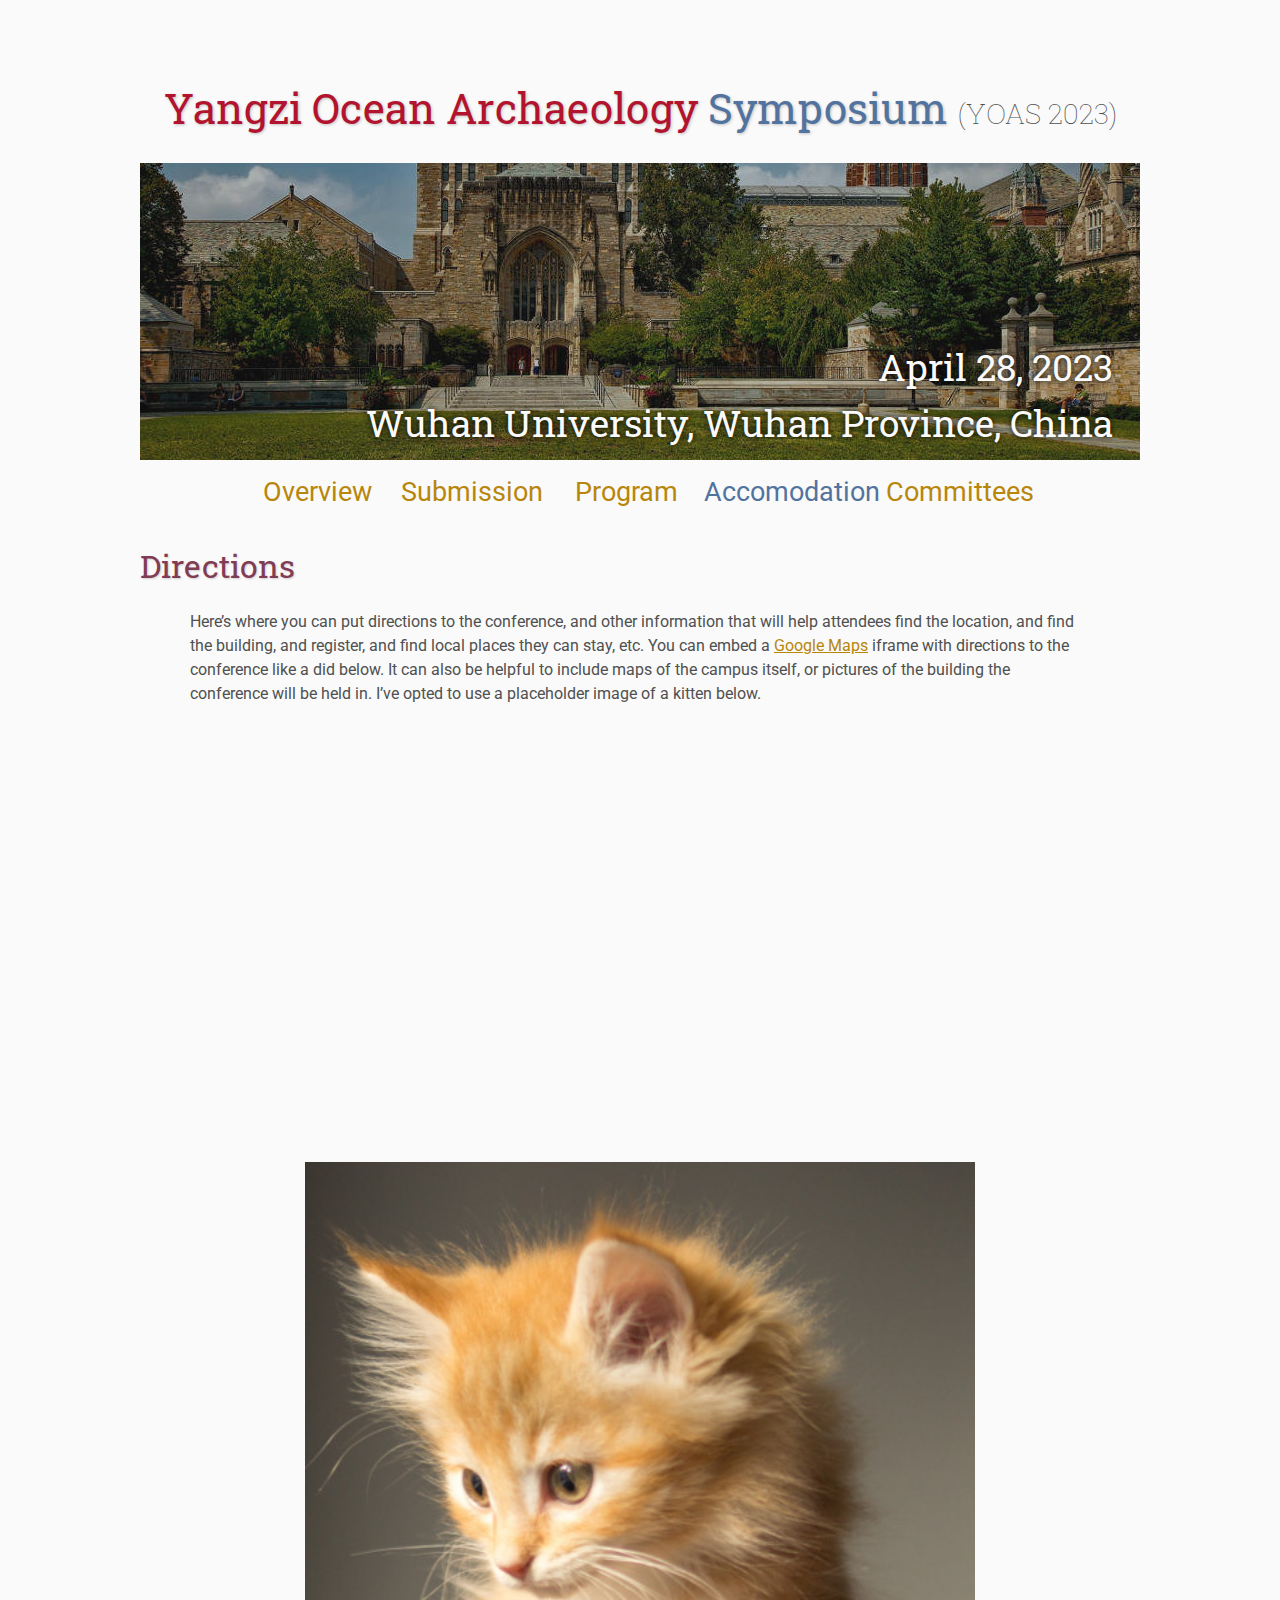
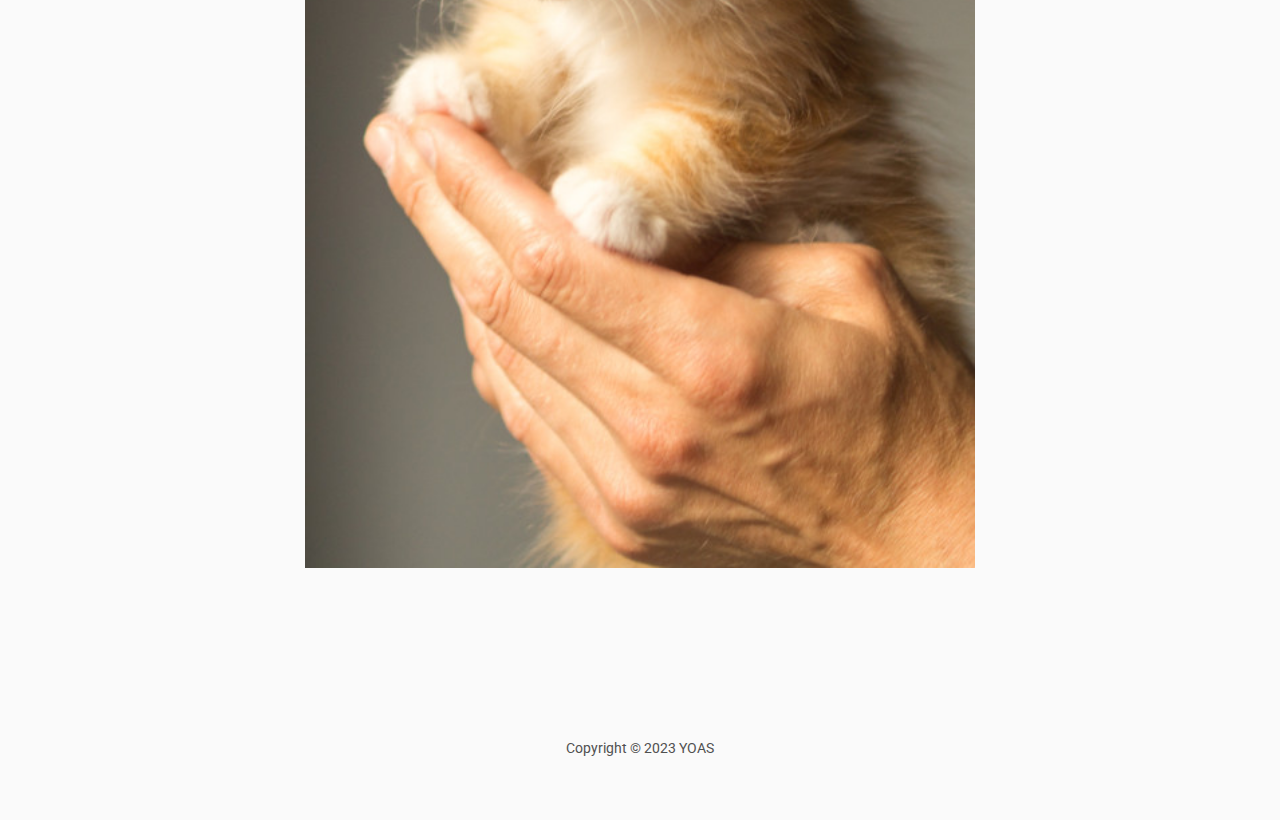
==== accomodation/index.html @ 42f2215b "first commit" ====
<!DOCTYPE html>
<html lang='en'>

<head>
    <base href="..">
    <link rel="shortcut icon" type="image/png" href="assets/favicon.png"/>
    <link rel="stylesheet" type="text/css" media="all" href="assets/main.css"/>
    <meta name="description" content="Conference Template">
    <meta name="resource-type" content="document">
    <meta name="distribution" content="global">
    <meta name="KeyWords" content="Conference">
    <title>Directions | Conference Template</title>
</head>

<body>

    <div class="banner">
      <img src="assets/banner.jpg" alt="Conference Template Banner" />
      <div class="top-left" style="font-size: 42px">
        <span class="title1">Yangzi Ocean Archaeology </span
        ><span class="title2">Symposium</span>
        <span class="year">(YOAS 2023)</span>
      </div>
      <div class="bottom-right">
        April 28, 2023 <br />
        Wuhan University, Wuhan Province, China
      </div>
    </div>

    <table class="navigation">
      <tr>
        <td class="navigation">
          <a title="Conference Home Page" href=".">Overview</a>
        </td>
        <td class="navigation">
          <a title="Register for the Conference" href="submission"
            >Submission</a
          >
        </td>
        <td class="navigation">
          <a title="Conference Program" href="program">Program</a>
        </td>
        <td class="navigation">
          <a class="current" title="Directions to the Conference" href="accomodation"
            >Accomodation</a
          >
        </td>
        <td class="navigation">
          <a title="Conference Flyer" href="committees">Committees</a>
        </td>
      </tr>
    </table>


    <h2>Directions</h2>
    <p>
        Here&rsquo;s where you can put directions to the conference,
        and other information that will help attendees find the location,
        and find the building, and register, and find local places they can stay, etc.
        You can embed a <a href="https://www.google.com/maps">Google Maps</a> iframe
        with directions to the conference like a did below.
        It can also be helpful to include maps of the campus itself,
        or pictures of the building the conference will be held in.
        I&rsquo;ve opted to use a placeholder image of a kitten below.
    </p>

    <iframe class="directions" src="https://www.google.com/maps/embed?pb=!1m18!1m12!1m3!1d134998.56138929052!2d-121.98776790326531!3d37.869213445646146!2m3!1f0!2f0!3f0!3m2!1i1024!2i768!4f13.1!3m3!1m2!1s0x808ff431db2f96d1%3A0x8b99d90a20aa67de!2sMt+Diablo!5e0!3m2!1sen!2sus!4v1561787340910!5m2!1sen!2sus"></iframe>

    <img class="center" src="assets/kitten4.jpg" alt="This is just a kitten right now" id="kitten">

    <footer>
      <!-- &copy; Conference Organizers &nbsp;|&nbsp; Design by
      <a href="https://github.com/mikepierce">Mike Pierce</a> -->
      Copyright &copy; 2023 YOAS
    </footer>

</body>
</html>
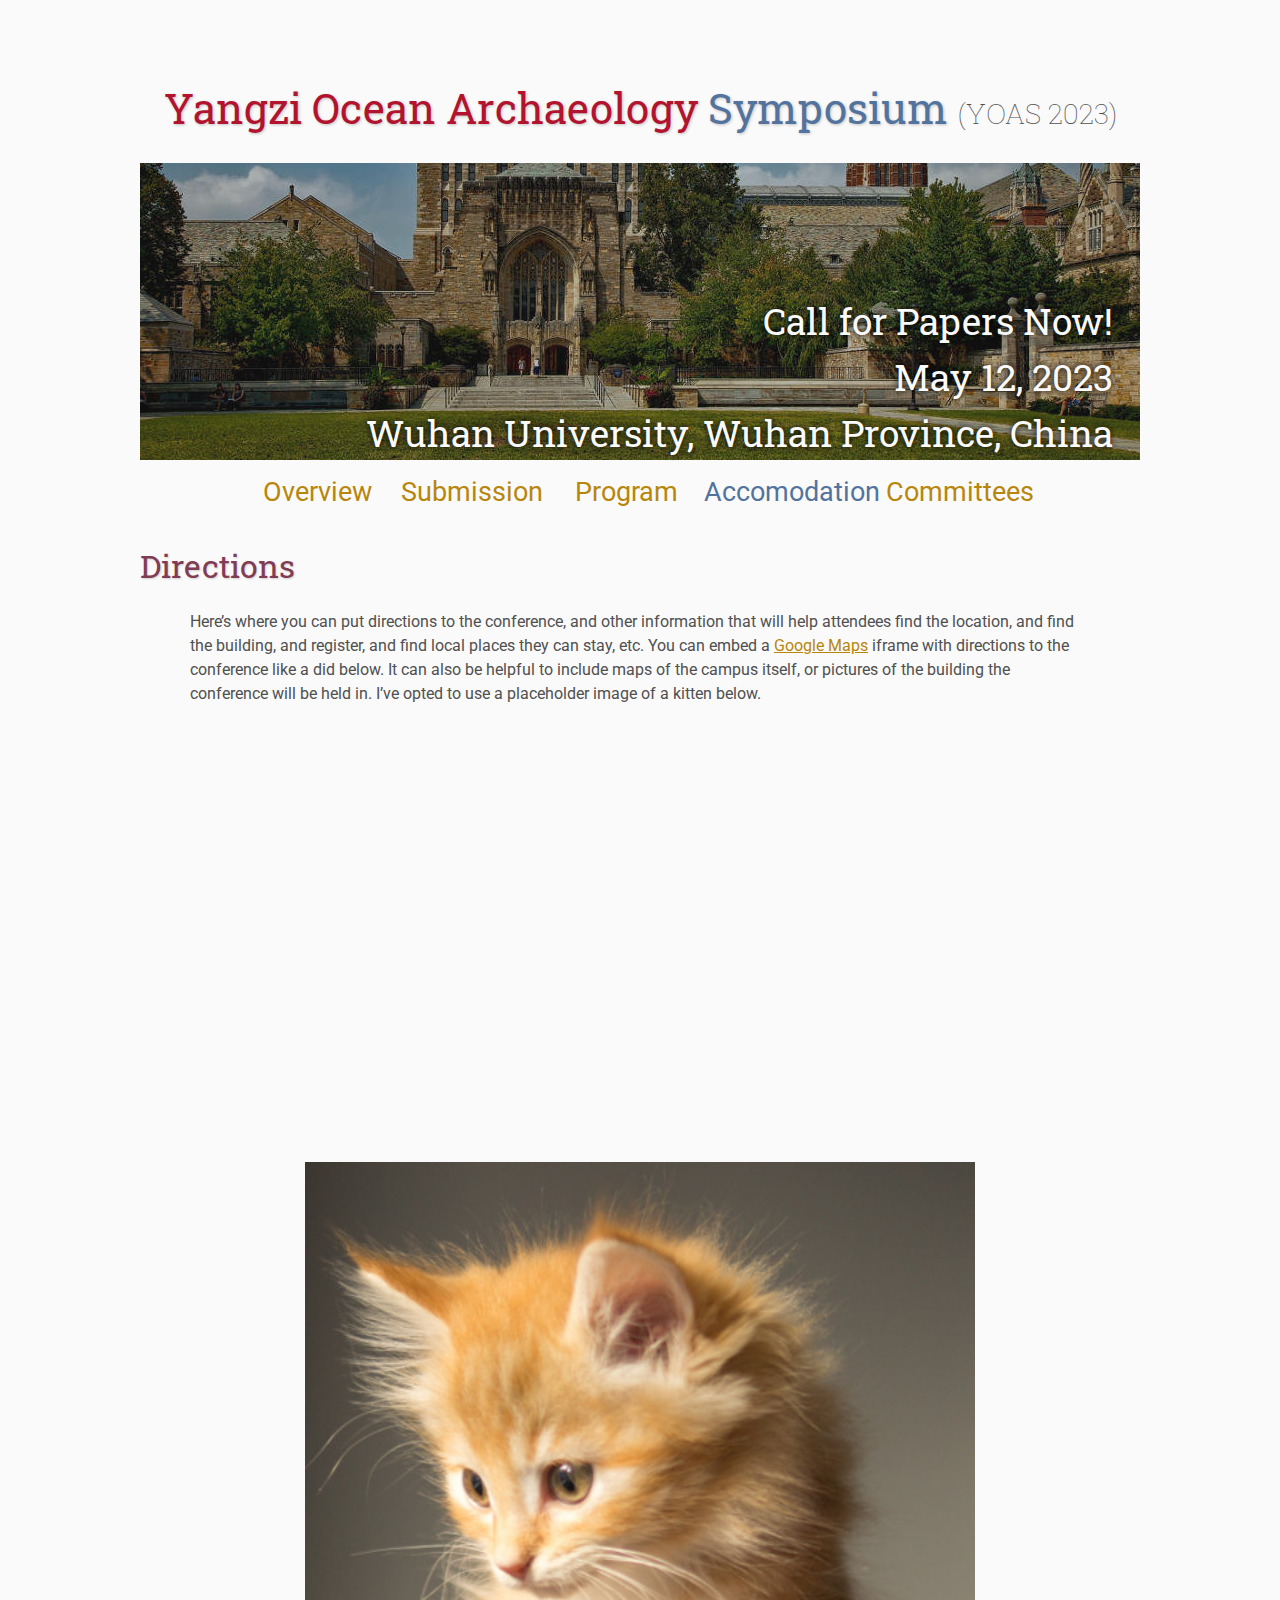
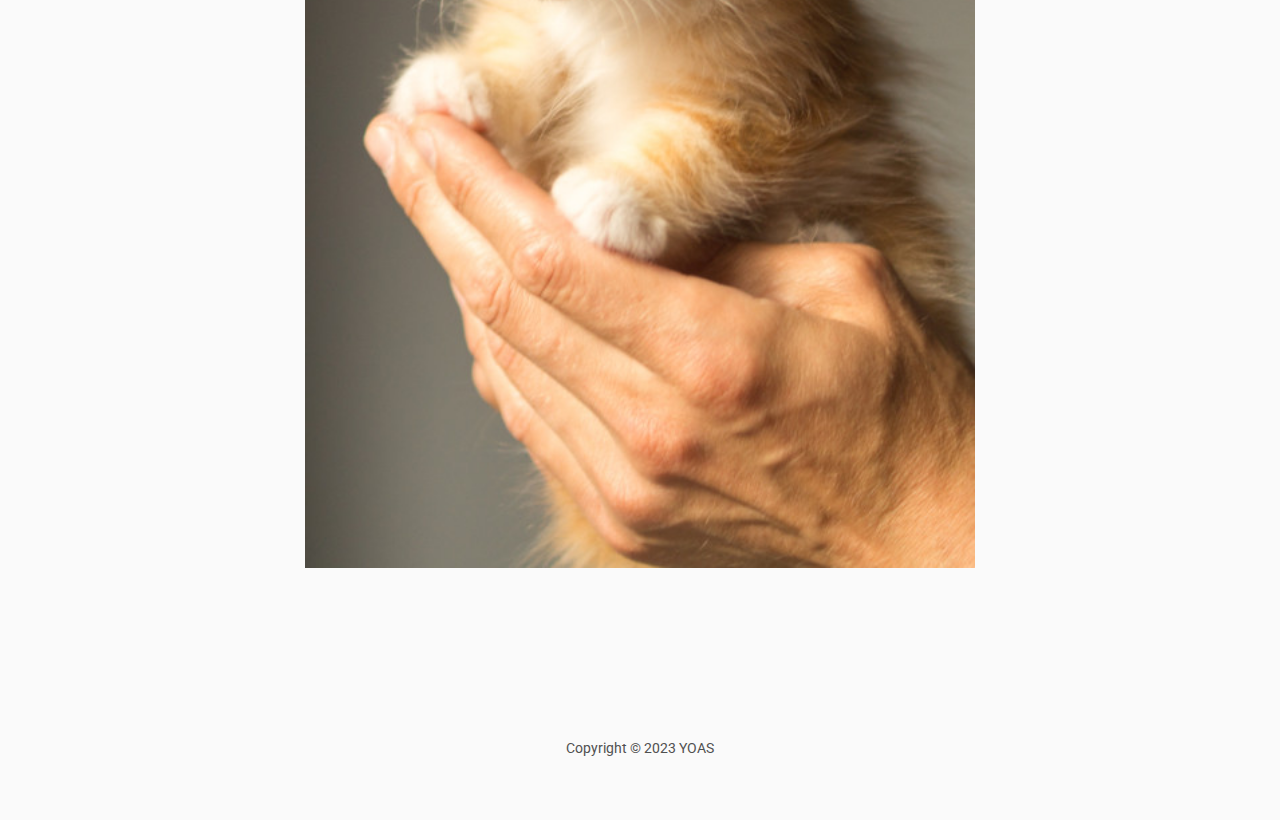
==== commit 37b96057: "update" ====
--- a/accomodation/index.html
+++ b/accomodation/index.html
@@ -22,7 +22,8 @@
         <span class="year">(YOAS 2023)</span>
       </div>
       <div class="bottom-right">
-        April 28, 2023 <br />
+        Call for Papers Now! <br />
+        May 12, 2023 <br />
         Wuhan University, Wuhan Province, China
       </div>
     </div>
